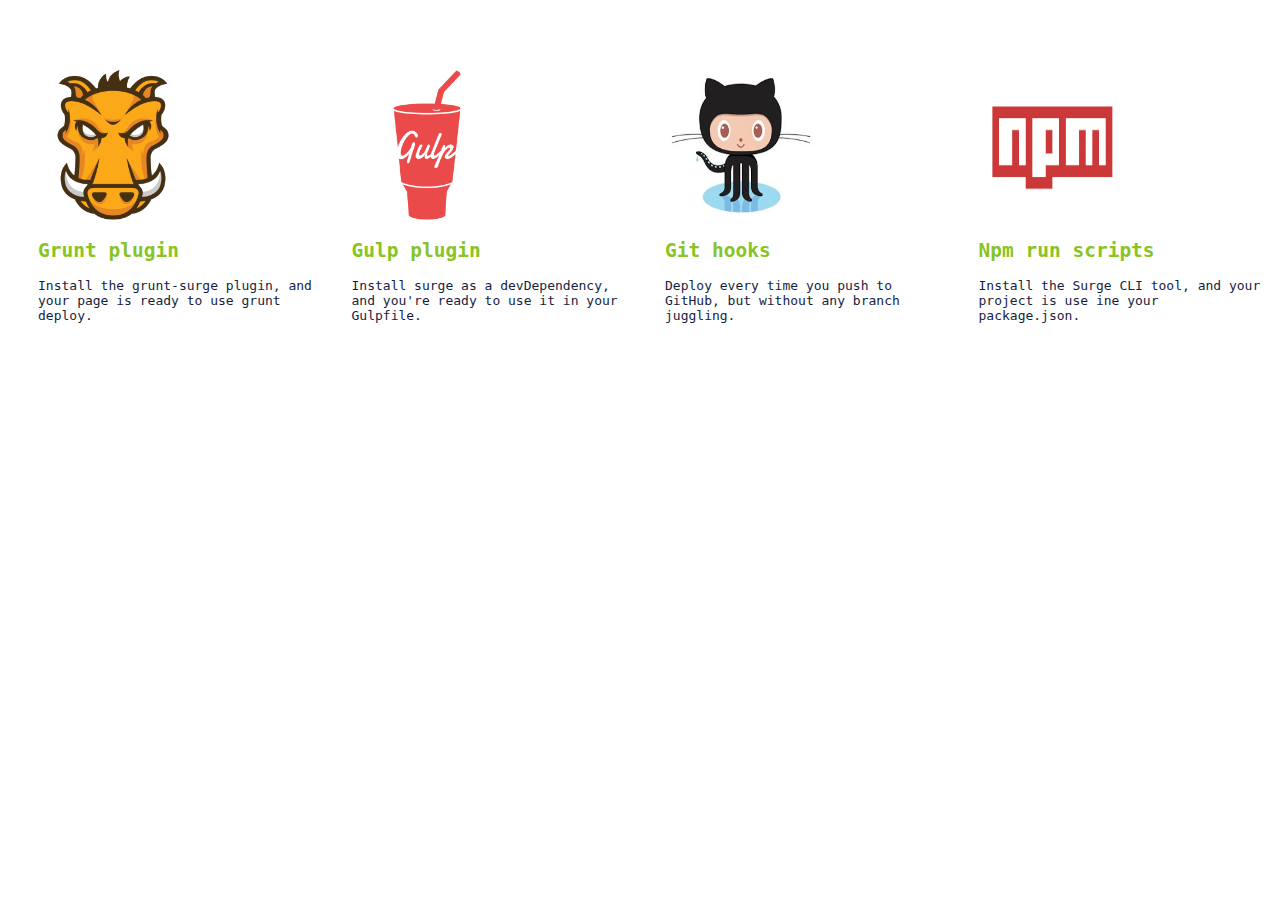
==== interface1.html @ 1c4af23a "add interface" ====
<!DOCTYPE html>
<html lang="en">
<head>
    <meta charset="UTF-8" />
    <meta name="viewport" content="width=device-width, initial-scale=1.0" />
    <title>Interface 1</title>
    <link rel="stylesheet" type="text/css" href="css/style.css">
</head>
<body>
<!-- Your code here -->
<div class="container">
    <div class="item">
        <img class="item-image item-image-size" src="images/grunt-1.png">
        <h2 class="item-title">Grunt plugin</h2>
        <p>Install the grunt-surge plugin, and your page is ready to use grunt deploy.</p>
    </div>

    <div class="item">
        <img class="item-image-size" src="images/gulp.png">
        <h2 class="item-title">Gulp plugin</h2>
        <p>Install surge as a devDependency, and you're ready to use it in your Gulpfile.</p>
    </div>

    <div class="item">
        <img class="item-image-size" src="images/git-1.jpg">
        <h2 class="item-title">Git hooks</h2>
        <p>Deploy every time you push to GitHub, but without any branch juggling.</p>
    </div>

    <div class="item">
        <img class="item-image-size" src="images/npm.jpg">
        <h2 class="item-title">Npm run scripts</h2>
        <p>Install the Surge CLI tool, and your project is use ine your package.json.</p>
    </div>

</div>

</body>
</html>
---- css/style.css ----
*{
    box-sizing: border-box;

}
.container {
    display: -webkit-flex;
    display: -ms-flexbox;
    display: flex;
    flex-wrap: wrap;
    justify-content: center;
    align-content: center;
    margin-left: 10px;
    margin-top: 50px;
}
.item {
    flex: 1 0 calc(25% - 10px);
    box-sizing: border-box;
    color: #171e42;
    padding: 10px;
    margin-left: 10px;
    margin-top: 10px;
    font-family: monospace;
}

.item item-image{
    align-items: flex-end;
}

.item-image-size{
    width: 150px;
    height: 150px;
}

.item-title{
    color: #88C425;
}

@media screen and (max-width: 992px) {
    .item {
        flex: 1 0 calc(50% - 10px);
    }
}

@media screen and (max-width: 600px) {
    .container {
        flex-direction: column;
    }
}

/* Index Menu */
.main-center {
    text-align: center;
    font-family: Verdana, Arial, Tahoma, Serif;
}

.button-main {
    display: inline-block;
    padding: 15px 25px;
    font-size: 24px;
    cursor: pointer;
    text-align: center;
    text-decoration: none;
    outline: none;
    color: dodgerblue;
    background-color: #4CAFFF;
    border: none;
    border-radius: 15px;
    box-shadow: 0 9px #999;
}

.button-main:hover {background-color: lawngreen}

.button-main:active {
    background-color: blueviolet;
    box-shadow: 0 5px #555;
    transform: translateY(4px);
}
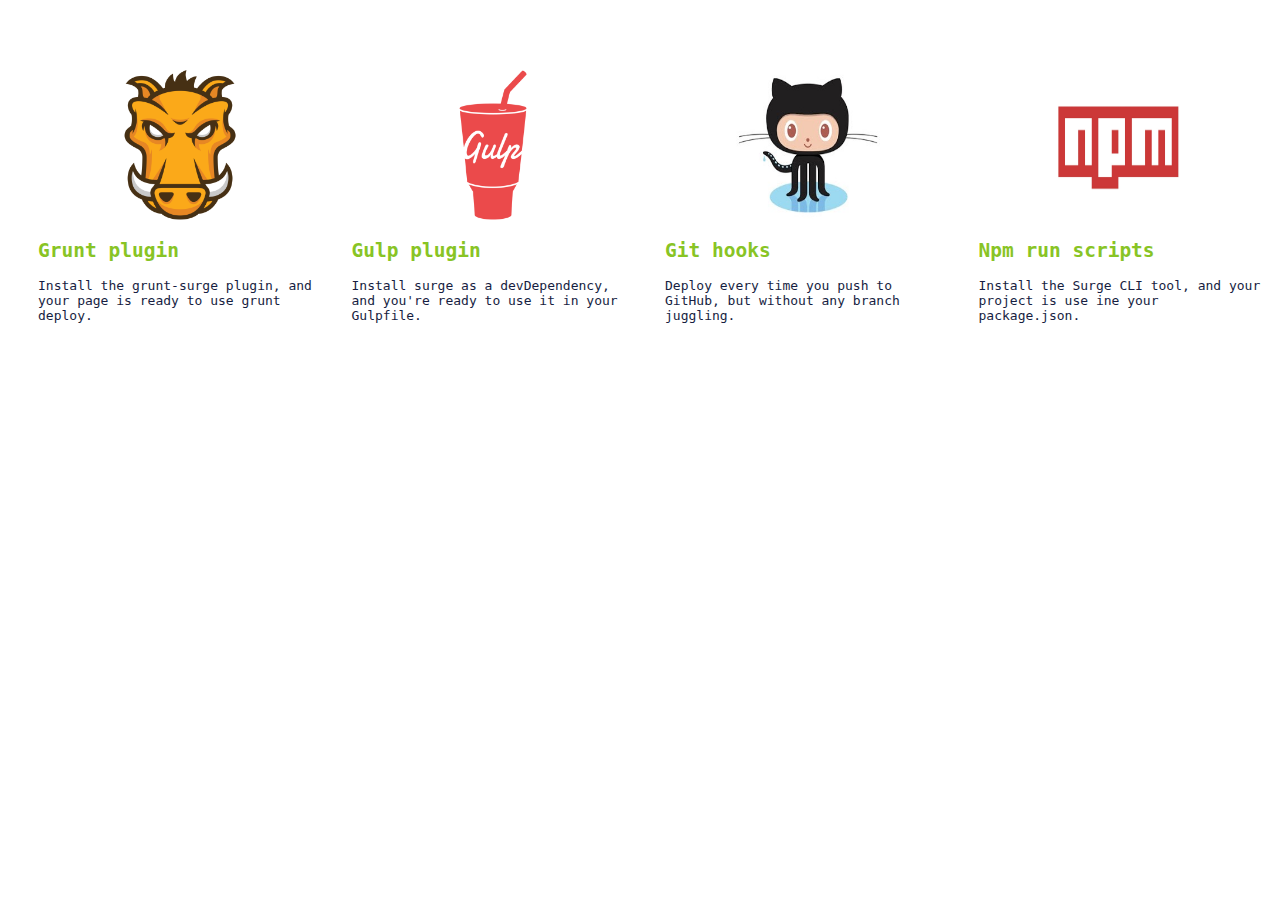
==== commit 7a357e53: "add interface1 css" ====
--- a/interface1.html
+++ b/interface1.html
@@ -10,27 +10,43 @@
 <!-- Your code here -->
 <div class="container">
     <div class="item">
-        <img class="item-image item-image-size" src="images/grunt-1.png">
-        <h2 class="item-title">Grunt plugin</h2>
-        <p>Install the grunt-surge plugin, and your page is ready to use grunt deploy.</p>
+        <div class="item-image">
+            <img class="item-image-size" src="images/grunt-1.png">
+        </div>
+        <div class="item-body">
+            <h2 class="item-title">Grunt plugin</h2>
+            <p class="item-text">Install the grunt-surge plugin, and your page is ready to use grunt deploy.</p>
+        </div>
     </div>
 
     <div class="item">
-        <img class="item-image-size" src="images/gulp.png">
-        <h2 class="item-title">Gulp plugin</h2>
-        <p>Install surge as a devDependency, and you're ready to use it in your Gulpfile.</p>
+        <div class="item-image">
+            <img class="item-image-size" src="images/gulp.png">
+        </div>
+        <div class="item-body">
+            <h2 class="item-title">Gulp plugin</h2>
+            <p class="item-text">Install surge as a devDependency, and you're ready to use it in your Gulpfile.</p>
+        </div>
     </div>
 
     <div class="item">
-        <img class="item-image-size" src="images/git-1.jpg">
-        <h2 class="item-title">Git hooks</h2>
-        <p>Deploy every time you push to GitHub, but without any branch juggling.</p>
+        <div class="item-image">
+            <img class="item-image-size" src="images/git-1.jpg">
+        </div>
+        <div class="item-body">
+            <h2 class="item-title">Git hooks</h2>
+            <p class="item-text">Deploy every time you push to GitHub, but without any branch juggling.</p>
+        </div>
     </div>
 
     <div class="item">
-        <img class="item-image-size" src="images/npm.jpg">
-        <h2 class="item-title">Npm run scripts</h2>
-        <p>Install the Surge CLI tool, and your project is use ine your package.json.</p>
+        <div class="item-image">
+            <img class="item-image-size" src="images/npm.jpg">
+        </div>
+        <div class="item-body">
+            <h2 class="item-title">Npm run scripts</h2>
+            <p class="item-text">Install the Surge CLI tool, and your project is use ine your package.json.</p>
+        </div>
     </div>
 
 </div>
--- a/css/style.css
+++ b/css/style.css
@@ -22,8 +22,8 @@
     font-family: monospace;
 }
 
-.item item-image{
-    align-items: flex-end;
+.item-image{
+    text-align: center;
 }
 
 .item-image-size{
@@ -31,9 +31,13 @@
     height: 150px;
 }
 
+.item-body{}
+
 .item-title{
     color: #88C425;
 }
+
+.item-text{}
 
 @media screen and (max-width: 992px) {
     .item {
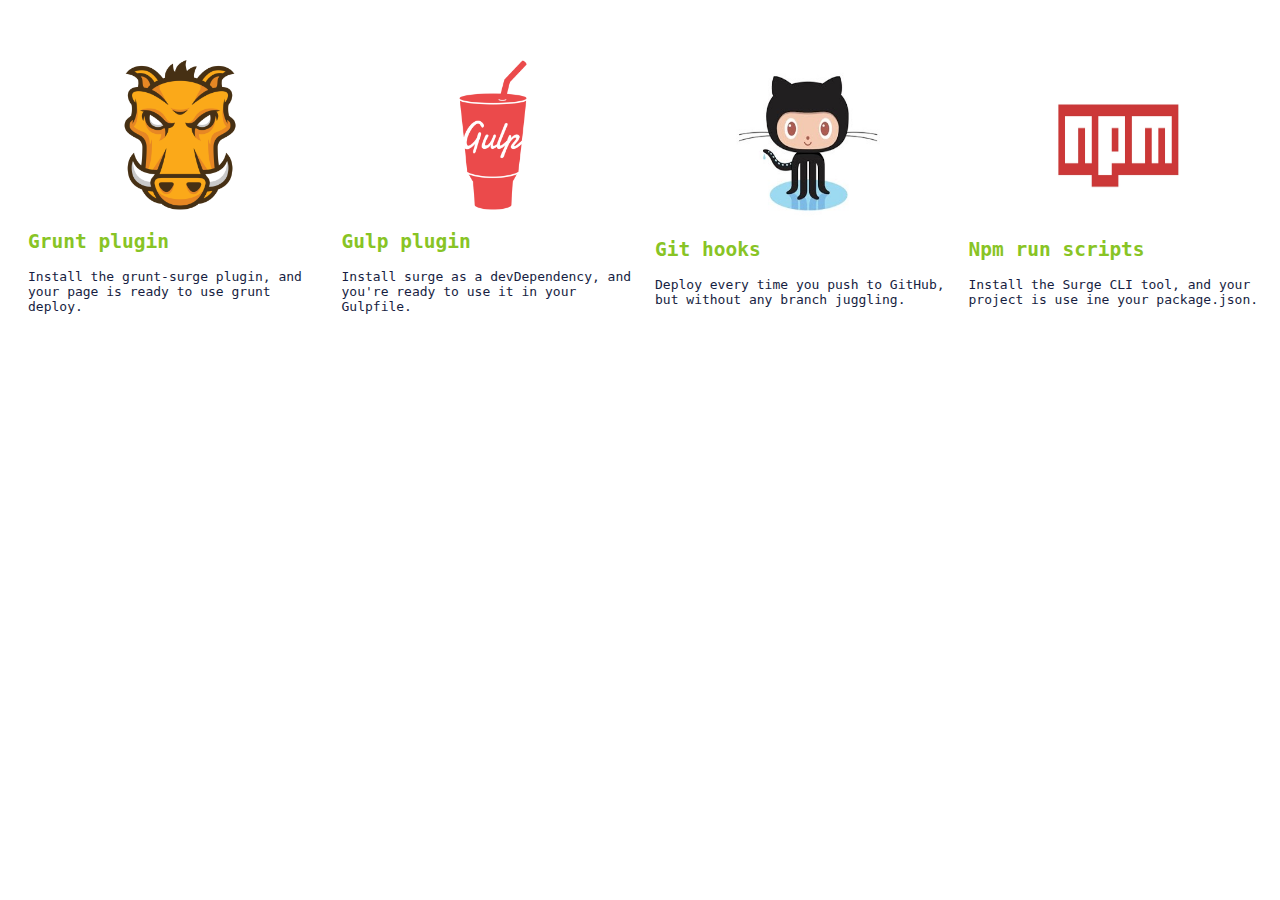
==== commit ab64113f: "interface 3" ====
--- a/interface1.html
+++ b/interface1.html
@@ -8,44 +8,44 @@
 </head>
 <body>
 <!-- Your code here -->
-<div class="container">
-    <div class="item">
-        <div class="item-image">
-            <img class="item-image-size" src="images/grunt-1.png">
+<div class="container container-row">
+    <div class="item item-column">
+        <div class="item-image-column">
+            <img class="item-image-size-150" src="images/grunt-1.png">
         </div>
         <div class="item-body">
-            <h2 class="item-title">Grunt plugin</h2>
-            <p class="item-text">Install the grunt-surge plugin, and your page is ready to use grunt deploy.</p>
+            <h2 class="item-body-title">Grunt plugin</h2>
+            <p>Install the grunt-surge plugin, and your page is ready to use grunt deploy.</p>
         </div>
     </div>
 
-    <div class="item">
-        <div class="item-image">
-            <img class="item-image-size" src="images/gulp.png">
+    <div class="item item-column">
+        <div class="item-image-column">
+            <img class="item-image-size-150" src="images/gulp.png">
         </div>
         <div class="item-body">
-            <h2 class="item-title">Gulp plugin</h2>
-            <p class="item-text">Install surge as a devDependency, and you're ready to use it in your Gulpfile.</p>
+            <h2 class="item-body-title">Gulp plugin</h2>
+            <p>Install surge as a devDependency, and you're ready to use it in your Gulpfile.</p>
         </div>
     </div>
 
-    <div class="item">
-        <div class="item-image">
-            <img class="item-image-size" src="images/git-1.jpg">
+    <div class="item item-column">
+        <div class="item-image-column">
+            <img class="item-image-size-150" src="images/git-1.jpg">
         </div>
         <div class="item-body">
-            <h2 class="item-title">Git hooks</h2>
-            <p class="item-text">Deploy every time you push to GitHub, but without any branch juggling.</p>
+            <h2 class="item-body-title">Git hooks</h2>
+            <p>Deploy every time you push to GitHub, but without any branch juggling.</p>
         </div>
     </div>
 
-    <div class="item">
-        <div class="item-image">
-            <img class="item-image-size" src="images/npm.jpg">
+    <div class="item item-column">
+        <div class="item-image-column">
+            <img class="item-image-size-150" src="images/npm.jpg">
         </div>
         <div class="item-body">
-            <h2 class="item-title">Npm run scripts</h2>
-            <p class="item-text">Install the Surge CLI tool, and your project is use ine your package.json.</p>
+            <h2 class="item-body-title">Npm run scripts</h2>
+            <p>Install the Surge CLI tool, and your project is use ine your package.json.</p>
         </div>
     </div>
 
--- a/css/style.css
+++ b/css/style.css
@@ -1,48 +1,163 @@
 *{
     box-sizing: border-box;
+}
 
-}
 .container {
     display: -webkit-flex;
     display: -ms-flexbox;
     display: flex;
     flex-wrap: wrap;
-    justify-content: center;
-    align-content: center;
+    justify-content:center;
     margin-left: 10px;
     margin-top: 50px;
 }
+
+.container-column{
+    align-content: center;
+}
+
+.container-row{
+    align-items:center;
+}
+
 .item {
-    flex: 1 0 calc(25% - 10px);
+    /*flex: 0 0 calc(45% - 10px);*/
     box-sizing: border-box;
     color: #171e42;
-    padding: 10px;
+
     margin-left: 10px;
     margin-top: 10px;
+    font-family: Gill Sans, sans-serif;;
+}
+
+.item-body{
     font-family: monospace;
 }
 
-.item-image{
+.item-body-title{
+    color: #88C425;
+}
+
+.item-column{
+    flex: 1 0 calc(25% - 10px);
+}
+
+.item-row{
+    flex: 0 0 calc(45% - 10px);
+    display:flex;
+    align-items: stretch;
+    max-width: 800px;
+    border: 1px solid #AAB3AB;
+}
+
+.item-image-column{
     text-align: center;
 }
 
-.item-image-size{
+.item-image-row {
+    display:inline-flex;
+    flex: 0 1 calc(45% - 10px);
+    margin: 0 0;
+
+}
+
+
+.item-image-size-150{
     width: 150px;
     height: 150px;
 }
 
-.item-body{}
+.item-image-size-300{
+    width: 100%;
+    height: 300px;
+}
 
 .item-title{
-    color: #88C425;
+    color: #000000;
+    display: flex;
+    font-size:20px;
+    font-weight: bolder;
+
 }
 
-.item-text{}
+.item-text{
+    font-size:18px;
+    color:#AAB3AB;
+    font-weight: bolder;
+}
+
+.item-text h1{
+    margin:0px;
+}
+
+
+
+.item-body-column{
+    padding: 10px 30px;
+    flex:1;
+    display: flex;
+    flex-direction: column;
+
+}
+
+.item-footer-row{
+    display:flex;
+    flex-flow: row wrap;
+    flex: 0 1 calc(45% - 10px);
+    margin: 0 0;
+    align-items: flex-start;
+}
+
+.item-footer-image{
+    padding: 2px 2px;
+}
+
+.item-footer-image,
+.item-footer-emoji{
+    width:40px;
+    height:40px;
+}
+
+
+.item-footer-image{
+    align-content:center;
+    border-radius: 100%;
+}
+
+.footer-item-text{
+    font-family:Arial;
+    font-size: 12px;
+    text-align: center;
+
+}
+
+.item-footer-title{
+    color:#000000;
+    padding-bottom: 1px;
+}
+
+.item-footer-subtitle{
+    color:#AAB3AB;
+}
+.item-footer-emoji{
+    margin-right: 3px;
+    text-align: right;
+
+}
+.item-footer-emoji-row {
+    text-align: right;
+
+    align-self: flex-end;
+}
 
 @media screen and (max-width: 992px) {
-    .item {
+    .item-column {
         flex: 1 0 calc(50% - 10px);
     }
+    .item-row {
+        flex: 0 0 calc(90% - 10px);
+    }
+
 }
 
 @media screen and (max-width: 600px) {
@@ -55,6 +170,7 @@
 .main-center {
     text-align: center;
     font-family: Verdana, Arial, Tahoma, Serif;
+
 }
 
 .button-main {
